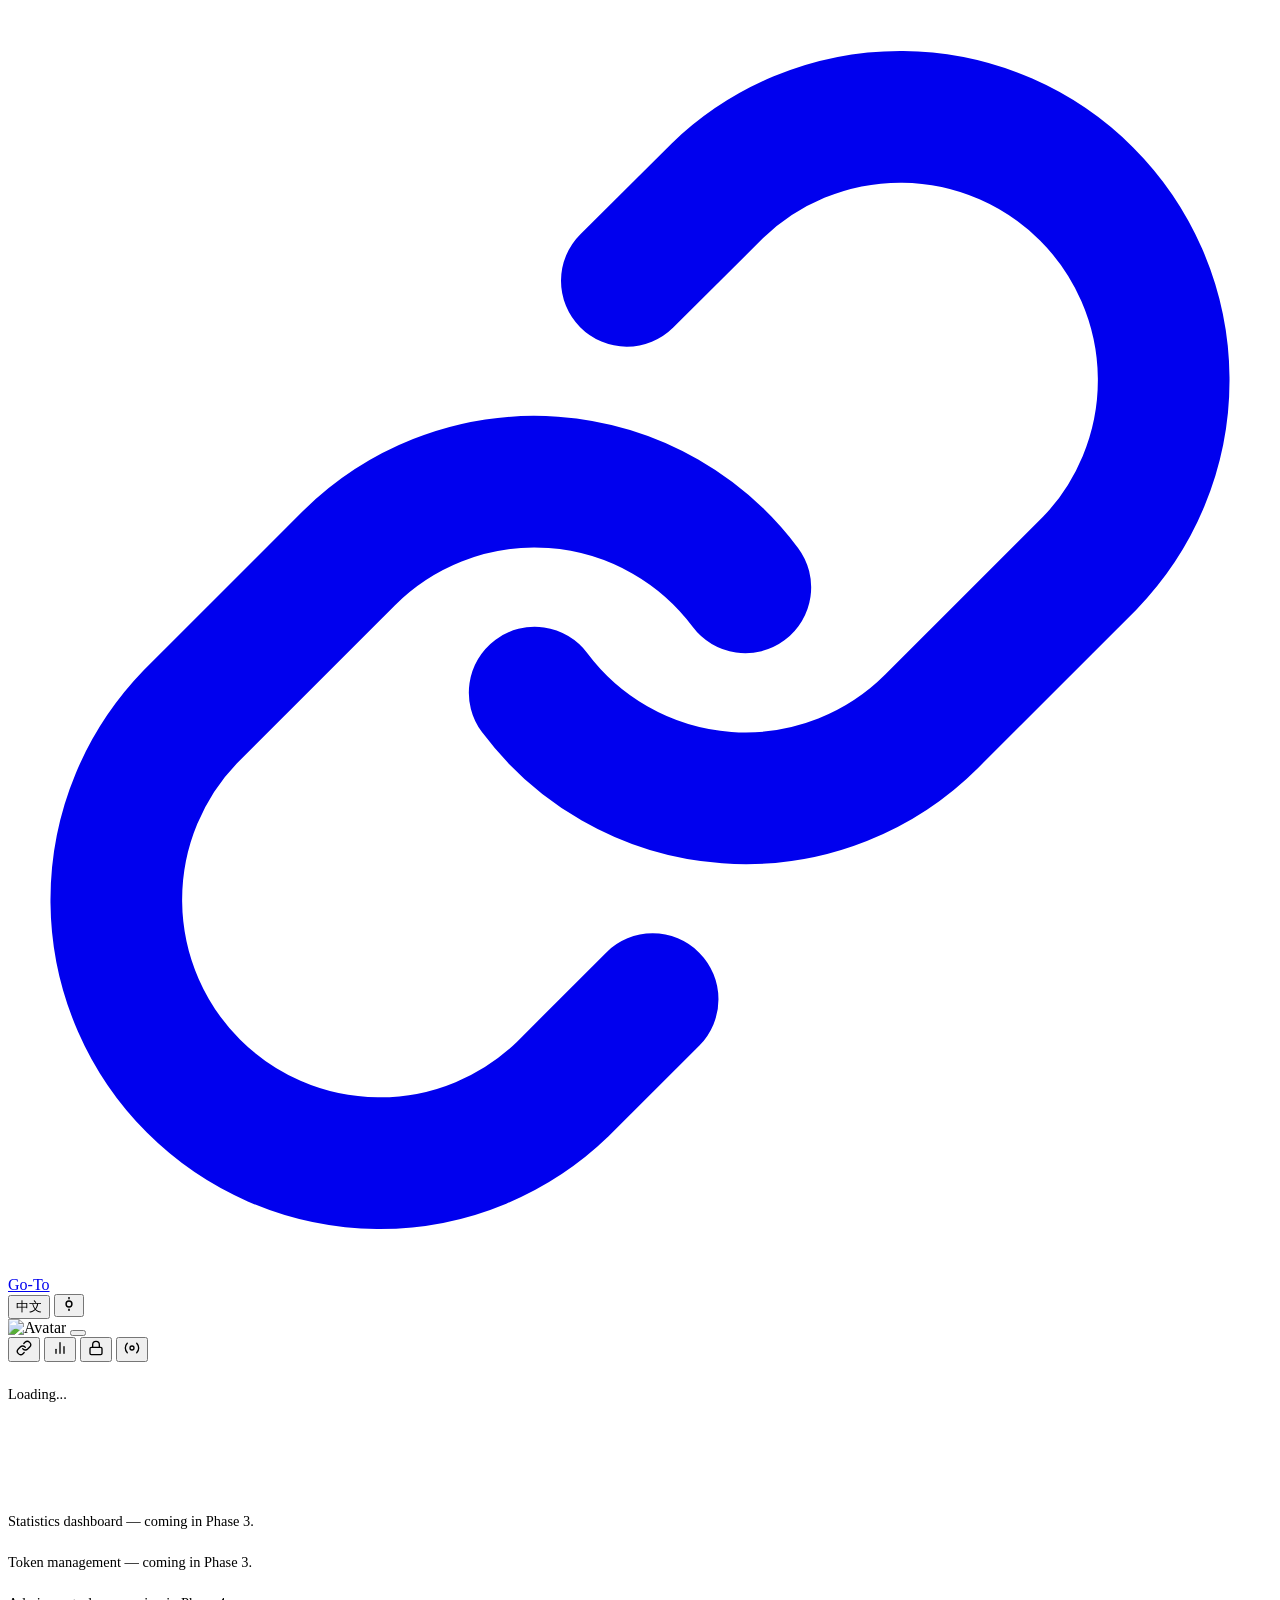
==== dashboard.html @ 1222e420 "add: 0.1" ====
<!DOCTYPE html>
<html lang="en" data-theme="dark">
<head>
  <meta charset="UTF-8" />
  <meta name="viewport" content="width=device-width, initial-scale=1.0" />
  <meta name="description" content="Go-To Dashboard — manage links, view statistics, and configure your organization shortener." />
  <meta name="base-url" content="/redirect" />
  <title>Dashboard — Go-To</title>
  <link rel="preconnect" href="https://fonts.googleapis.com" />
  <link rel="preconnect" href="https://fonts.gstatic.com" crossorigin />
  <link href="https://fonts.googleapis.com/css2?family=Inter:wght@400;500;600;700;800&family=JetBrains+Mono:wght@400;500&display=swap" rel="stylesheet" />
  <link rel="stylesheet" href="assets/css/style.css" />
</head>
<body>

<nav role="navigation" aria-label="Main navigation">
  <a class="nav-brand" href="index.html" aria-label="Go-To Home">
    <svg viewBox="0 0 24 24" fill="none" stroke="currentColor" stroke-width="2.5" stroke-linecap="round" stroke-linejoin="round" aria-hidden="true">
      <path d="M10 13a5 5 0 0 0 7.54.54l3-3a5 5 0 0 0-7.07-7.07l-1.72 1.71"/>
      <path d="M14 11a5 5 0 0 0-7.54-.54l-3 3a5 5 0 0 0 7.07 7.07l1.71-1.71"/>
    </svg>
    Go-To
  </a>
  <div class="nav-actions">
    <button id="lang-toggle" class="btn-icon" aria-label="Switch language">中文</button>
    <button id="theme-toggle" class="btn-icon" aria-label="Toggle theme">
      <svg width="14" height="14" viewBox="0 0 24 24" fill="none" stroke="currentColor" stroke-width="2.5" stroke-linecap="round" aria-hidden="true">
        <circle cx="12" cy="12" r="5"/>
        <line x1="12" y1="1" x2="12" y2="3"/><line x1="12" y1="21" x2="12" y2="23"/>
      </svg>
    </button>
    <a href="index.html" class="btn-ghost" data-i18n="nav.home"></a>
    <div id="nav-user" class="nav-user">
      <img id="nav-avatar" class="nav-avatar" src="" alt="Avatar" width="28" height="28" />
      <span id="nav-username" class="nav-username"></span>
      <button id="nav-logout" class="btn-ghost" data-i18n="nav.logout"></button>
    </div>
  </div>
</nav>

<div class="dashboard-layout">
  <aside class="sidebar" role="navigation" aria-label="Dashboard sections">
    <button class="sidebar-link active" data-panel="links" id="tab-links">
      <svg width="16" height="16" viewBox="0 0 24 24" fill="none" stroke="currentColor" stroke-width="2" stroke-linecap="round" aria-hidden="true"><path d="M10 13a5 5 0 0 0 7.54.54l3-3a5 5 0 0 0-7.07-7.07l-1.72 1.71"/><path d="M14 11a5 5 0 0 0-7.54-.54l-3 3a5 5 0 0 0 7.07 7.07l1.71-1.71"/></svg>
      <span data-i18n="dashboard.links"></span>
    </button>
    <button class="sidebar-link" data-panel="stats" id="tab-stats">
      <svg width="16" height="16" viewBox="0 0 24 24" fill="none" stroke="currentColor" stroke-width="2" stroke-linecap="round" aria-hidden="true"><line x1="18" y1="20" x2="18" y2="10"/><line x1="12" y1="20" x2="12" y2="4"/><line x1="6" y1="20" x2="6" y2="14"/></svg>
      <span data-i18n="dashboard.stats"></span>
    </button>
    <button class="sidebar-link" data-panel="tokens" id="tab-tokens">
      <svg width="16" height="16" viewBox="0 0 24 24" fill="none" stroke="currentColor" stroke-width="2" stroke-linecap="round" aria-hidden="true"><rect x="3" y="11" width="18" height="11" rx="2" ry="2"/><path d="M7 11V7a5 5 0 0 1 10 0v4"/></svg>
      <span data-i18n="dashboard.tokens"></span>
    </button>
    <button class="sidebar-link" data-panel="admin" id="tab-admin" style="margin-top:auto">
      <svg width="16" height="16" viewBox="0 0 24 24" fill="none" stroke="currentColor" stroke-width="2" stroke-linecap="round" aria-hidden="true"><circle cx="12" cy="12" r="3"/><path d="M19.07 4.93a10 10 0 0 1 0 14.14M4.93 4.93a10 10 0 0 0 0 14.14"/></svg>
      <span data-i18n="dashboard.admin"></span>
    </button>
  </aside>

  <div class="dash-content">

    <section id="panel-links" class="dash-panel active" aria-label="My Links">
      <h1 style="font-size:1.4rem;font-weight:700;margin-bottom:1.5rem" data-i18n="dashboard.links"></h1>
      <div id="links-loading" style="color:var(--text-3);font-size:.9rem">Loading...</div>
      <div id="links-empty" class="hidden" style="color:var(--text-3);font-size:.9rem;padding:2rem 0" data-i18n="dashboard.empty"></div>
      <div id="links-table-wrap" class="hidden" style="overflow-x:auto">
        <table class="links-table" role="grid">
          <thead>
            <tr>
              <th data-i18n="dashboard.col.slug"></th>
              <th data-i18n="dashboard.col.target"></th>
              <th data-i18n="dashboard.col.type"></th>
              <th data-i18n="dashboard.col.status"></th>
              <th data-i18n="dashboard.col.expires"></th>
              <th data-i18n="dashboard.col.actions"></th>
            </tr>
          </thead>
          <tbody id="links-tbody"></tbody>
        </table>
      </div>
      <div id="links-pagination" style="margin-top:1rem;display:flex;gap:.5rem"></div>
    </section>

    <section id="panel-stats" class="dash-panel" aria-label="Statistics">
      <h1 style="font-size:1.4rem;font-weight:700;margin-bottom:1.5rem" data-i18n="dashboard.stats"></h1>
      <p style="color:var(--text-3);font-size:.9rem">Statistics dashboard — coming in Phase 3.</p>
    </section>

    <section id="panel-tokens" class="dash-panel" aria-label="API Tokens">
      <h1 style="font-size:1.4rem;font-weight:700;margin-bottom:1.5rem" data-i18n="dashboard.tokens"></h1>
      <p style="color:var(--text-3);font-size:.9rem">Token management — coming in Phase 3.</p>
    </section>

    <section id="panel-admin" class="dash-panel" aria-label="Admin Panel">
      <h1 style="font-size:1.4rem;font-weight:700;margin-bottom:1.5rem" data-i18n="dashboard.admin"></h1>
      <p style="color:var(--text-3);font-size:.9rem">Admin controls — coming in Phase 4.</p>
    </section>

  </div>
</div>

<div id="error-banner" class="banner banner-error hidden" role="alert" aria-live="assertive"></div>
<div id="success-banner" class="banner banner-success hidden" role="status" aria-live="polite"></div>

<script type="module">
import { initI18n, t, setLang, getLang } from './assets/js/i18n.js'
import { api, clearToken, getUser } from './assets/js/api.js'

let currentPage = 1

function qs(s) { return document.querySelector(s) }

function updateNavUser() {
  const user = getUser()
  if (!user) { window.location.href = 'index.html'; return }
  const avatar = qs('#nav-avatar')
  const username = qs('#nav-username')
  if (avatar) avatar.src = user.avatar
  if (username) username.textContent = user.login
  qs('#tab-admin')?.classList.toggle('hidden', user.role > 2)
}

function setupTheme() {
  const btn = qs('#theme-toggle')
  const saved = localStorage.getItem('goto_theme') ?? 'dark'
  document.documentElement.setAttribute('data-theme', saved)
  btn?.addEventListener('click', () => {
    const next = document.documentElement.getAttribute('data-theme') === 'dark' ? 'light' : 'dark'
    document.documentElement.setAttribute('data-theme', next)
    localStorage.setItem('goto_theme', next)
  })
}

function setupLang() {
  const btn = qs('#lang-toggle')
  btn?.addEventListener('click', () => {
    setLang(getLang() === 'en' ? 'zh' : 'en')
    if (btn) btn.textContent = getLang() === 'en' ? '中文' : 'EN'
  })
  if (btn) btn.textContent = getLang() === 'en' ? '中文' : 'EN'
}

function setupTabs() {
  document.querySelectorAll('.sidebar-link[data-panel]').forEach(btn => {
    btn.addEventListener('click', () => {
      document.querySelectorAll('.sidebar-link').forEach(b => b.classList.remove('active'))
      document.querySelectorAll('.dash-panel').forEach(p => p.classList.remove('active'))
      btn.classList.add('active')
      qs(`#panel-${btn.dataset.panel}`)?.classList.add('active')
    })
  })
}

function formatDate(ts) {
  if (!ts) return '—'
  return new Date(ts * 1000).toLocaleDateString()
}

async function loadLinks(page = 1) {
  currentPage = page
  const loading = qs('#links-loading')
  const empty = qs('#links-empty')
  const tableWrap = qs('#links-table-wrap')
  const tbody = qs('#links-tbody')
  if (loading) loading.classList.remove('hidden')
  if (empty) empty.classList.add('hidden')
  if (tableWrap) tableWrap.classList.add('hidden')
  try {
    const data = await api.listLinks(page)
    if (loading) loading.classList.add('hidden')
    if (!data.links?.length) {
      empty?.classList.remove('hidden')
      return
    }
    tableWrap?.classList.remove('hidden')
    tbody.innerHTML = ''
    data.links.forEach(link => {
      const tr = document.createElement('tr')
      const slugUrl = link.type === 'SHORT'
        ? `https://go-to.workers.dev/s/${link.slug}`
        : `https://go-to.workers.dev/c/${link.slug}`
      tr.innerHTML = `
        <td><a href="${slugUrl}" target="_blank" rel="noopener" style="font-family:monospace;color:var(--accent-2)">${link.slug}</a></td>
        <td title="${link.original_url}" style="max-width:180px;overflow:hidden;text-overflow:ellipsis">${link.original_url}</td>
        <td><span class="badge badge-${link.type.toLowerCase()}">${link.type}</span></td>
        <td><span class="badge badge-${link.status}">${t('status.' + link.status)}</span></td>
        <td>${formatDate(link.expires_at)}</td>
        <td>
          <button class="action-btn" onclick="copyLink('${slugUrl}')" data-i18n="action.copy">${t('action.copy')}</button>
          <button class="action-btn danger" onclick="deleteLink('${link.slug}')" data-i18n="action.delete">${t('action.delete')}</button>
        </td>
      `
      tbody.appendChild(tr)
    })
  } catch {
    if (loading) loading.textContent = t('error.unauthorized')
  }
}

window.copyLink = async (url) => {
  try { await navigator.clipboard.writeText(url) } catch {}
}

window.deleteLink = async (slug) => {
  if (!confirm(`Delete /${slug}?`)) return
  try {
    await api.deleteLink(slug)
    loadLinks(currentPage)
  } catch {}
}

async function init() {
  await initI18n()
  setupTheme()
  setupLang()
  updateNavUser()
  setupTabs()
  qs('#nav-logout')?.addEventListener('click', () => { clearToken(); window.location.href = 'index.html' })
  await loadLinks(1)
}

init()
</script>
</body>
</html>
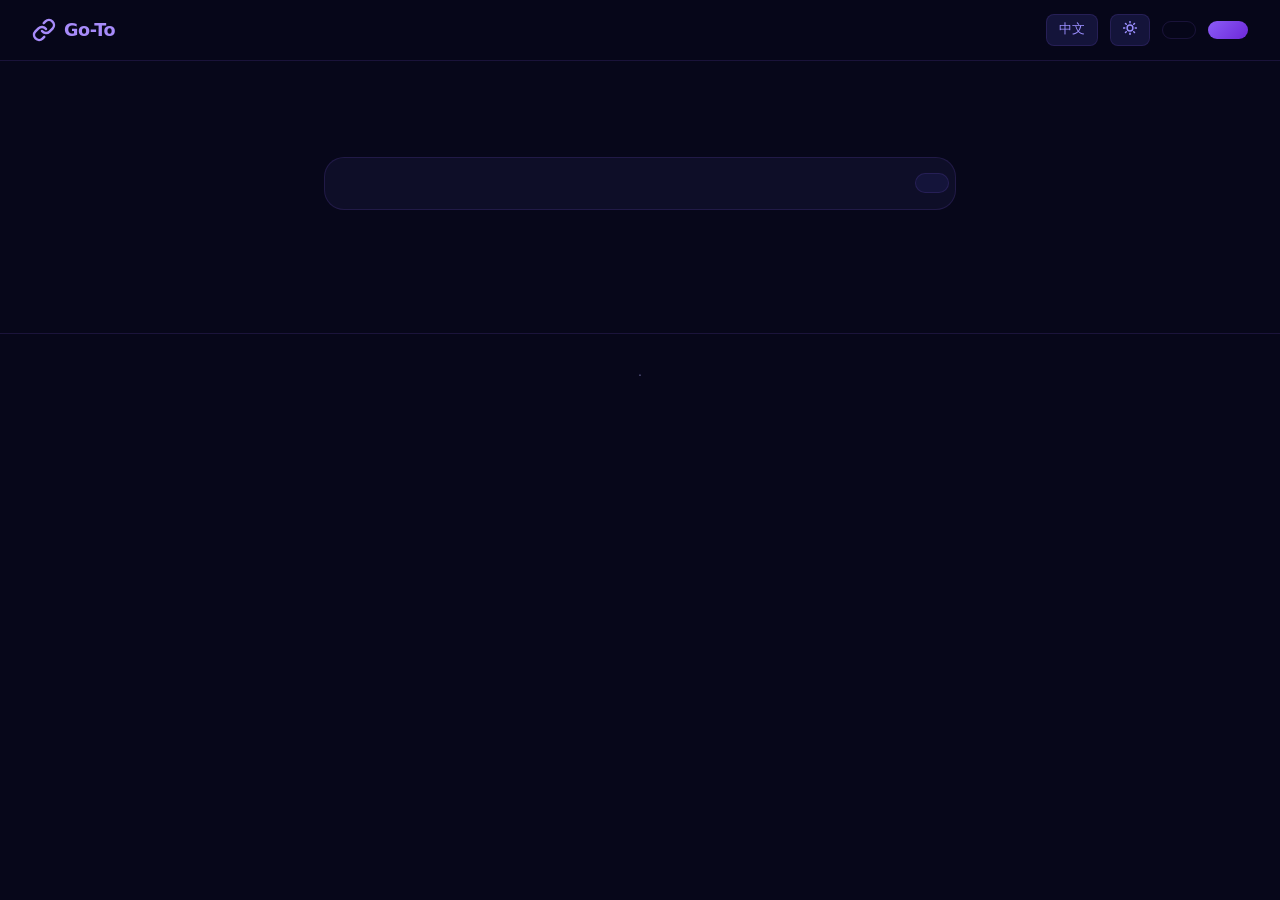
==== commit 84f64a85: "update: 0.2" ====
--- a/dashboard.html
+++ b/dashboard.html
@@ -8,13 +8,12 @@
   <title>Dashboard — Go-To</title>
   <link rel="preconnect" href="https://fonts.googleapis.com" />
   <link rel="preconnect" href="https://fonts.gstatic.com" crossorigin />
-  <link href="https://fonts.googleapis.com/css2?family=Inter:wght@400;500;600;700;800&family=JetBrains+Mono:wght@400;500&display=swap" rel="stylesheet" />
   <link rel="stylesheet" href="assets/css/style.css" />
 </head>
 <body>
 
 <nav role="navigation" aria-label="Main navigation">
-  <a class="nav-brand" href="index.html" aria-label="Go-To Home">
+  <a class="nav-brand" href="./" aria-label="Go-To Home">
     <svg viewBox="0 0 24 24" fill="none" stroke="currentColor" stroke-width="2.5" stroke-linecap="round" stroke-linejoin="round" aria-hidden="true">
       <path d="M10 13a5 5 0 0 0 7.54.54l3-3a5 5 0 0 0-7.07-7.07l-1.72 1.71"/>
       <path d="M14 11a5 5 0 0 0-7.54-.54l-3 3a5 5 0 0 0 7.07 7.07l1.71-1.71"/>
@@ -27,9 +26,10 @@
       <svg width="14" height="14" viewBox="0 0 24 24" fill="none" stroke="currentColor" stroke-width="2.5" stroke-linecap="round" aria-hidden="true">
         <circle cx="12" cy="12" r="5"/>
         <line x1="12" y1="1" x2="12" y2="3"/><line x1="12" y1="21" x2="12" y2="23"/>
+        <line x1="4.22" y1="19.78" x2="5.64" y2="18.36"/><line x1="18.36" y1="5.64" x2="19.78" y2="4.22"/>
       </svg>
     </button>
-    <a href="index.html" class="btn-ghost" data-i18n="nav.home"></a>
+    <a href="./" class="btn-ghost" data-i18n="nav.home"></a>
     <div id="nav-user" class="nav-user">
       <img id="nav-avatar" class="nav-avatar" src="" alt="Avatar" width="28" height="28" />
       <span id="nav-username" class="nav-username"></span>
@@ -84,12 +84,48 @@
 
     <section id="panel-stats" class="dash-panel" aria-label="Statistics">
       <h1 style="font-size:1.4rem;font-weight:700;margin-bottom:1.5rem" data-i18n="dashboard.stats"></h1>
-      <p style="color:var(--text-3);font-size:.9rem">Statistics dashboard — coming in Phase 3.</p>
+      <div style="display:grid;grid-template-columns:repeat(auto-fit, minmax(200px, 1fr));gap:1rem;margin-bottom:2rem">
+        <div style="background:var(--surface);border:1px solid var(--border);border-radius:12px;padding:1.5rem">
+          <p style="font-size:0.8rem;color:var(--text-3);text-transform:uppercase;letter-spacing:0.05em;margin-bottom:0.5rem">Total Clicks</p>
+          <div id="stat-total" style="font-size:2rem;font-weight:800;color:var(--accent-2)">--</div>
+        </div>
+        <div style="background:var(--surface);border:1px solid var(--border);border-radius:12px;padding:1.5rem">
+          <p style="font-size:0.8rem;color:var(--text-3);text-transform:uppercase;letter-spacing:0.05em;margin-bottom:0.5rem">Today Clicks (24h)</p>
+          <div id="stat-today" style="font-size:2rem;font-weight:800;color:var(--success)">--</div>
+        </div>
+      </div>
+      <p style="color:var(--text-3);font-size:.9rem" data-i18n="dashboard.empty">Advanced demographics caching/trending chart is coming in Phase 4.</p>
     </section>
 
     <section id="panel-tokens" class="dash-panel" aria-label="API Tokens">
       <h1 style="font-size:1.4rem;font-weight:700;margin-bottom:1.5rem" data-i18n="dashboard.tokens"></h1>
-      <p style="color:var(--text-3);font-size:.9rem">Token management — coming in Phase 3.</p>
+      <div style="background:var(--surface);border:1px solid var(--border);border-radius:12px;padding:1.5rem;margin-bottom:2rem">
+        <h3 style="font-size:1rem;margin-bottom:1rem;color:var(--text)" data-i18n="token.create"></h3>
+        <div style="display:flex;gap:1rem;align-items:center;flex-wrap:wrap">
+          <input id="new-token-name" type="text" style="background:var(--surface-2);border:1px solid var(--border);color:var(--text);padding:0.6rem 1rem;border-radius:8px;outline:none" placeholder="Token Name (e.g. CLI Script)" />
+          <button id="create-token-btn" class="btn-primary" data-i18n="token.create"></button>
+        </div>
+        <div id="new-token-result" class="hidden" style="margin-top:1rem;padding:1rem;background:rgba(16,185,129,0.1);border:1px solid var(--success);border-radius:8px">
+          <p style="font-size:0.85rem;color:var(--success);margin-bottom:0.5rem" data-i18n="token.created"></p>
+          <div style="display:flex;gap:0.5rem">
+            <input id="new-token-value" type="text" readonly style="flex:1;background:var(--surface);border:1px solid var(--border);color:var(--text);padding:0.5rem;font-family:monospace;border-radius:6px" />
+            <button class="btn-ghost" onclick="copyLink(document.getElementById('new-token-value').value)" data-i18n="action.copy"></button>
+          </div>
+        </div>
+      </div>
+      
+      <div style="overflow-x:auto">
+        <table class="links-table">
+          <thead>
+            <tr>
+              <th data-i18n="token.name"></th>
+              <th data-i18n="dashboard.col.created"></th>
+              <th data-i18n="dashboard.col.actions"></th>
+            </tr>
+          </thead>
+          <tbody id="tokens-tbody"></tbody>
+        </table>
+      </div>
     </section>
 
     <section id="panel-admin" class="dash-panel" aria-label="Admin Panel">
@@ -113,7 +149,7 @@
 
 function updateNavUser() {
   const user = getUser()
-  if (!user) { window.location.href = 'index.html'; return }
+  if (!user) { window.location.href = './'; return }
   const avatar = qs('#nav-avatar')
   const username = qs('#nav-username')
   if (avatar) avatar.src = user.avatar
@@ -178,8 +214,8 @@
     data.links.forEach(link => {
       const tr = document.createElement('tr')
       const slugUrl = link.type === 'SHORT'
-        ? `https://go-to.workers.dev/s/${link.slug}`
-        : `https://go-to.workers.dev/c/${link.slug}`
+        ? `https://link.go-to.workers.dev/s/${link.slug}`
+        : `https://link.go-to.workers.dev/c/${link.slug}`
       tr.innerHTML = `
         <td><a href="${slugUrl}" target="_blank" rel="noopener" style="font-family:monospace;color:var(--accent-2)">${link.slug}</a></td>
         <td title="${link.original_url}" style="max-width:180px;overflow:hidden;text-overflow:ellipsis">${link.original_url}</td>
@@ -210,14 +246,63 @@
   } catch {}
 }
 
+async function loadTokens() {
+  const tbody = qs('#tokens-tbody')
+  try {
+    const data = await api.listTokens()
+    tbody.innerHTML = ''
+    data.tokens.forEach(t => {
+      const tr = document.createElement('tr')
+      tr.innerHTML = `
+        <td style="font-weight:500">${t.name}</td>
+        <td>${formatDate(t.created_at)}</td>
+        <td><button class="action-btn danger" onclick="deleteToken('${t.id}')">${t('action.delete') || 'Delete'}</button></td>
+      `
+      tbody.appendChild(tr)
+    })
+  } catch {}
+}
+
+window.deleteToken = async (id) => {
+  if (!confirm('Delete this token? Any scripts using it will break.')) return
+  try {
+    await api.deleteToken(id)
+    loadTokens()
+  } catch {}
+}
+
+async function setupTokenEvents() {
+  qs('#create-token-btn')?.addEventListener('click', async () => {
+    const name = qs('#new-token-name').value
+    try {
+      const res = await api.createToken({ name })
+      qs('#new-token-result').classList.remove('hidden')
+      qs('#new-token-value').value = res.token
+      qs('#new-token-name').value = ''
+      loadTokens()
+    } catch {}
+  })
+}
+
+async function loadStats() {
+  try {
+    const data = await api.getAnalytics()
+    qs('#stat-total').textContent = data.totalClicks.toLocaleString()
+    qs('#stat-today').textContent = data.todayClicks.toLocaleString()
+  } catch {}
+}
+
 async function init() {
   await initI18n()
   setupTheme()
   setupLang()
   updateNavUser()
   setupTabs()
-  qs('#nav-logout')?.addEventListener('click', () => { clearToken(); window.location.href = 'index.html' })
+  setupTokenEvents()
+  qs('#nav-logout')?.addEventListener('click', () => { clearToken(); window.location.href = './' })
   await loadLinks(1)
+  await loadTokens()
+  await loadStats()
 }
 
 init()
--- a/assets/css/style.css
+++ b/assets/css/style.css
@@ -0,0 +1,577 @@
+:root {
+  --bg: #07071a;
+  --surface: #0e0e28;
+  --surface-2: #14143a;
+  --border: rgba(139, 92, 246, 0.15);
+  --border-hover: rgba(139, 92, 246, 0.4);
+  --accent: #8b5cf6;
+  --accent-2: #a78bfa;
+  --accent-glow: rgba(139, 92, 246, 0.3);
+  --text: #f1f0ff;
+  --text-2: #9b8fff;
+  --text-3: #5c5a8a;
+  --success: #10b981;
+  --error: #ef4444;
+  --warning: #f59e0b;
+  --radius: 12px;
+  --radius-lg: 20px;
+  --transition: 0.2s ease;
+}
+
+[data-theme="light"] {
+  --bg: #f5f3ff;
+  --surface: #ffffff;
+  --surface-2: #ede9fe;
+  --border: rgba(109, 40, 217, 0.12);
+  --border-hover: rgba(109, 40, 217, 0.35);
+  --accent: #7c3aed;
+  --accent-2: #6d28d9;
+  --accent-glow: rgba(124, 58, 237, 0.2);
+  --text: #1a0533;
+  --text-2: #4c1d95;
+  --text-3: #9ca3af;
+}
+
+*, *::before, *::after { box-sizing: border-box; margin: 0; padding: 0; }
+
+body {
+  font-family: 'Inter', system-ui, sans-serif;
+  background: var(--bg);
+  color: var(--text);
+  min-height: 100vh;
+  line-height: 1.6;
+  transition: background var(--transition), color var(--transition);
+}
+
+a { color: var(--accent-2); text-decoration: none; }
+a:hover { text-decoration: underline; }
+
+.hidden { display: none !important; }
+
+nav {
+  position: sticky;
+  top: 0;
+  z-index: 100;
+  display: flex;
+  align-items: center;
+  justify-content: space-between;
+  padding: 0.875rem 2rem;
+  background: rgba(7, 7, 26, 0.75);
+  backdrop-filter: blur(20px);
+  border-bottom: 1px solid var(--border);
+}
+
+[data-theme="light"] nav {
+  background: rgba(245, 243, 255, 0.8);
+}
+
+.nav-brand {
+  display: flex;
+  align-items: center;
+  gap: 0.5rem;
+  font-weight: 700;
+  font-size: 1.1rem;
+  color: var(--accent-2);
+  letter-spacing: -0.02em;
+}
+
+.nav-brand svg { width: 24px; height: 24px; }
+
+.nav-actions {
+  display: flex;
+  align-items: center;
+  gap: 0.75rem;
+}
+
+.btn-icon {
+  background: var(--surface-2);
+  border: 1px solid var(--border);
+  color: var(--text-2);
+  border-radius: 8px;
+  padding: 0.4rem 0.75rem;
+  font-size: 0.8rem;
+  cursor: pointer;
+  transition: all var(--transition);
+  font-family: inherit;
+}
+
+.btn-icon:hover {
+  border-color: var(--accent);
+  color: var(--accent-2);
+}
+
+.btn-primary {
+  background: linear-gradient(135deg, var(--accent), #6d28d9);
+  color: #fff;
+  border: none;
+  border-radius: var(--radius);
+  padding: 0.55rem 1.25rem;
+  font-size: 0.88rem;
+  font-weight: 600;
+  cursor: pointer;
+  transition: all var(--transition);
+  font-family: inherit;
+  box-shadow: 0 0 0 0 var(--accent-glow);
+}
+
+.btn-primary:hover {
+  transform: translateY(-1px);
+  box-shadow: 0 4px 20px var(--accent-glow);
+}
+
+.btn-primary:active { transform: translateY(0); }
+
+.btn-ghost {
+  background: transparent;
+  border: 1px solid var(--border);
+  color: var(--text-2);
+  border-radius: var(--radius);
+  padding: 0.5rem 1rem;
+  font-size: 0.85rem;
+  cursor: pointer;
+  transition: all var(--transition);
+  font-family: inherit;
+}
+
+.btn-ghost:hover { border-color: var(--border-hover); color: var(--text); }
+
+.nav-user {
+  display: flex;
+  align-items: center;
+  gap: 0.5rem;
+}
+
+.nav-avatar {
+  width: 28px;
+  height: 28px;
+  border-radius: 50%;
+  border: 2px solid var(--accent);
+}
+
+.nav-username { font-size: 0.85rem; color: var(--text-2); }
+
+main { max-width: 680px; margin: 0 auto; padding: 3rem 1.5rem 6rem; }
+
+.hero {
+  text-align: center;
+  margin-bottom: 3rem;
+}
+
+.hero h1 {
+  font-size: clamp(2rem, 5vw, 3.25rem);
+  font-weight: 800;
+  letter-spacing: -0.04em;
+  background: linear-gradient(135deg, var(--text) 0%, var(--accent-2) 60%);
+  -webkit-background-clip: text;
+  -webkit-text-fill-color: transparent;
+  background-clip: text;
+  line-height: 1.1;
+  margin-bottom: 0.75rem;
+}
+
+.hero p {
+  font-size: 1rem;
+  color: var(--text-2);
+}
+
+.input-wrap {
+  position: relative;
+  display: flex;
+  align-items: center;
+  background: var(--surface);
+  border: 1.5px solid var(--border);
+  border-radius: var(--radius-lg);
+  padding: 0.35rem 0.35rem 0.35rem 1.25rem;
+  transition: all 0.25s ease;
+  box-shadow: 0 0 0 0 var(--accent-glow);
+}
+
+.input-wrap:focus-within {
+  border-color: var(--accent);
+  box-shadow: 0 0 0 4px var(--accent-glow);
+}
+
+#url-input {
+  flex: 1;
+  background: transparent;
+  border: none;
+  outline: none;
+  font-size: 1rem;
+  color: var(--text);
+  font-family: inherit;
+  padding: 0.65rem 0;
+}
+
+#url-input::placeholder { color: var(--text-3); }
+
+#paste-btn {
+  background: var(--surface-2);
+  border: 1px solid var(--border);
+  color: var(--text-2);
+  border-radius: 10px;
+  padding: 0.55rem 1rem;
+  font-size: 0.82rem;
+  font-weight: 500;
+  cursor: pointer;
+  transition: all var(--transition);
+  white-space: nowrap;
+  font-family: inherit;
+}
+
+#paste-btn:hover { border-color: var(--accent); color: var(--accent-2); }
+
+#input-status {
+  font-size: 0.8rem;
+  color: var(--error);
+  margin-top: 0.5rem;
+  min-height: 1.2rem;
+  padding-left: 1rem;
+}
+
+.results-section {
+  margin-top: 1.75rem;
+  display: flex;
+  flex-direction: column;
+  gap: 0.75rem;
+}
+
+.result-card {
+  background: var(--surface);
+  border: 1px solid var(--border);
+  border-radius: var(--radius);
+  padding: 1rem 1.25rem;
+  transition: border-color var(--transition);
+}
+
+.result-card:hover { border-color: var(--border-hover); }
+
+.result-card label {
+  font-size: 0.72rem;
+  font-weight: 600;
+  text-transform: uppercase;
+  letter-spacing: 0.08em;
+  color: var(--text-3);
+  display: flex;
+  align-items: center;
+  gap: 0.5rem;
+  margin-bottom: 0.5rem;
+}
+
+.exists-badge {
+  background: var(--accent-glow);
+  color: var(--accent-2);
+  border-radius: 4px;
+  padding: 0.1rem 0.5rem;
+  font-size: 0.68rem;
+}
+
+.url-copy-row {
+  display: flex;
+  gap: 0.5rem;
+  align-items: center;
+}
+
+.url-display {
+  flex: 1;
+  background: var(--surface-2);
+  border: 1px solid var(--border);
+  border-radius: 8px;
+  padding: 0.5rem 0.75rem;
+  font-size: 0.85rem;
+  color: var(--text-2);
+  font-family: 'JetBrains Mono', monospace;
+  overflow: hidden;
+  text-overflow: ellipsis;
+  white-space: nowrap;
+}
+
+.copy-btn {
+  background: var(--surface-2);
+  border: 1px solid var(--border);
+  color: var(--text-2);
+  border-radius: 8px;
+  padding: 0.5rem 0.85rem;
+  font-size: 0.8rem;
+  cursor: pointer;
+  transition: all var(--transition);
+  white-space: nowrap;
+  font-family: inherit;
+}
+
+.copy-btn:hover { border-color: var(--accent); color: var(--accent-2); }
+
+.custom-input-row {
+  display: flex;
+  align-items: center;
+  gap: 0;
+  background: var(--surface-2);
+  border: 1px solid var(--border);
+  border-radius: 8px;
+  overflow: hidden;
+  transition: border-color var(--transition);
+}
+
+.custom-input-row:focus-within { border-color: var(--accent); }
+
+.custom-prefix {
+  padding: 0.5rem 0.6rem 0.5rem 0.75rem;
+  font-size: 0.85rem;
+  color: var(--text-3);
+  font-family: 'JetBrains Mono', monospace;
+  user-select: none;
+  border-right: 1px solid var(--border);
+}
+
+#custom-slug-input {
+  flex: 1;
+  background: transparent;
+  border: none;
+  outline: none;
+  padding: 0.5rem 0.75rem;
+  font-size: 0.85rem;
+  color: var(--text);
+  font-family: 'JetBrains Mono', monospace;
+}
+
+.save-section {
+  margin-top: 1.5rem;
+  background: var(--surface);
+  border: 1px solid var(--border);
+  border-radius: var(--radius);
+  padding: 1.25rem;
+}
+
+.save-checkboxes {
+  display: flex;
+  gap: 1.25rem;
+  margin-bottom: 1rem;
+  flex-wrap: wrap;
+}
+
+.save-check-item {
+  display: flex;
+  align-items: center;
+  gap: 0.4rem;
+  font-size: 0.85rem;
+  color: var(--text-2);
+  cursor: pointer;
+}
+
+.save-check-item input[type="checkbox"] {
+  accent-color: var(--accent);
+  width: 15px;
+  height: 15px;
+  cursor: pointer;
+}
+
+.expiry-section {
+  margin-bottom: 1.25rem;
+}
+
+.expiry-label {
+  font-size: 0.75rem;
+  font-weight: 600;
+  text-transform: uppercase;
+  letter-spacing: 0.06em;
+  color: var(--text-3);
+  margin-bottom: 0.6rem;
+}
+
+#expiry-options {
+  display: flex;
+  flex-wrap: wrap;
+  gap: 0.4rem;
+}
+
+.expiry-btn {
+  background: var(--surface-2);
+  border: 1px solid var(--border);
+  color: var(--text-2);
+  border-radius: 6px;
+  padding: 0.3rem 0.7rem;
+  font-size: 0.78rem;
+  cursor: pointer;
+  transition: all var(--transition);
+  font-family: inherit;
+}
+
+.expiry-btn.active {
+  background: var(--accent-glow);
+  border-color: var(--accent);
+  color: var(--accent-2);
+}
+
+.expiry-btn:hover { border-color: var(--accent); color: var(--accent-2); }
+
+#save-btn { width: 100%; padding: 0.85rem; font-size: 0.95rem; border-radius: var(--radius); }
+
+.banner {
+  position: fixed;
+  bottom: 1.5rem;
+  left: 50%;
+  transform: translateX(-50%);
+  padding: 0.75rem 1.5rem;
+  border-radius: var(--radius);
+  font-size: 0.88rem;
+  font-weight: 500;
+  z-index: 1000;
+  animation: slideUp 0.3s ease;
+  white-space: nowrap;
+}
+
+.banner-error { background: var(--error); color: #fff; }
+.banner-success { background: var(--success); color: #fff; }
+
+@keyframes slideUp {
+  from { opacity: 0; transform: translateX(-50%) translateY(10px); }
+  to { opacity: 1; transform: translateX(-50%) translateY(0); }
+}
+
+.modal-overlay {
+  position: fixed;
+  inset: 0;
+  background: rgba(0,0,0,0.6);
+  display: flex;
+  align-items: center;
+  justify-content: center;
+  z-index: 500;
+  backdrop-filter: blur(6px);
+}
+
+.modal {
+  background: var(--surface);
+  border: 1px solid var(--border);
+  border-radius: var(--radius-lg);
+  padding: 2rem;
+  max-width: 360px;
+  width: 90%;
+  text-align: center;
+}
+
+.modal h2 {
+  font-size: 1.2rem;
+  font-weight: 700;
+  margin-bottom: 0.5rem;
+}
+
+.modal p {
+  font-size: 0.88rem;
+  color: var(--text-2);
+  margin-bottom: 1.5rem;
+}
+
+.modal-actions {
+  display: flex;
+  gap: 0.75rem;
+  justify-content: center;
+}
+
+footer {
+  text-align: center;
+  padding: 2rem;
+  font-size: 0.78rem;
+  color: var(--text-3);
+  border-top: 1px solid var(--border);
+}
+
+.dashboard-layout {
+  display: grid;
+  grid-template-columns: 220px 1fr;
+  min-height: calc(100vh - 65px);
+}
+
+.sidebar {
+  background: var(--surface);
+  border-right: 1px solid var(--border);
+  padding: 1.5rem 1rem;
+  display: flex;
+  flex-direction: column;
+  gap: 0.25rem;
+}
+
+.sidebar-link {
+  display: flex;
+  align-items: center;
+  gap: 0.65rem;
+  padding: 0.6rem 0.85rem;
+  border-radius: var(--radius);
+  font-size: 0.88rem;
+  color: var(--text-2);
+  cursor: pointer;
+  transition: all var(--transition);
+  border: 1px solid transparent;
+  font-family: inherit;
+  background: none;
+  width: 100%;
+  text-align: left;
+}
+
+.sidebar-link:hover { background: var(--surface-2); color: var(--text); }
+.sidebar-link.active { background: var(--accent-glow); border-color: var(--accent); color: var(--accent-2); }
+
+.dash-content { padding: 2rem; overflow: auto; }
+
+.dash-panel { display: none; }
+.dash-panel.active { display: block; }
+
+.links-table { width: 100%; border-collapse: collapse; }
+.links-table th {
+  text-align: left;
+  font-size: 0.72rem;
+  font-weight: 600;
+  text-transform: uppercase;
+  letter-spacing: 0.07em;
+  color: var(--text-3);
+  padding: 0.5rem 0.75rem;
+  border-bottom: 1px solid var(--border);
+}
+
+.links-table td {
+  padding: 0.75rem;
+  font-size: 0.86rem;
+  border-bottom: 1px solid var(--border);
+  vertical-align: middle;
+  max-width: 200px;
+  overflow: hidden;
+  text-overflow: ellipsis;
+  white-space: nowrap;
+}
+
+.links-table tr:hover td { background: var(--surface-2); }
+
+.badge {
+  display: inline-block;
+  padding: 0.15rem 0.5rem;
+  border-radius: 4px;
+  font-size: 0.72rem;
+  font-weight: 600;
+  text-transform: uppercase;
+}
+
+.badge-active { background: rgba(16,185,129,0.15); color: var(--success); }
+.badge-paused { background: rgba(245,158,11,0.15); color: var(--warning); }
+.badge-short { background: var(--accent-glow); color: var(--accent-2); }
+.badge-custom { background: rgba(16,185,129,0.15); color: var(--success); }
+
+.action-btn {
+  background: none;
+  border: 1px solid var(--border);
+  color: var(--text-3);
+  border-radius: 6px;
+  padding: 0.25rem 0.55rem;
+  font-size: 0.75rem;
+  cursor: pointer;
+  transition: all var(--transition);
+  font-family: inherit;
+  margin-right: 0.25rem;
+}
+
+.action-btn:hover { border-color: var(--border-hover); color: var(--text); }
+.action-btn.danger:hover { border-color: var(--error); color: var(--error); }
+
+@media (max-width: 640px) {
+  nav { padding: 0.75rem 1rem; }
+  main { padding: 2rem 1rem 4rem; }
+  .dashboard-layout { grid-template-columns: 1fr; }
+  .sidebar { flex-direction: row; flex-wrap: wrap; border-right: none; border-bottom: 1px solid var(--border); }
+}
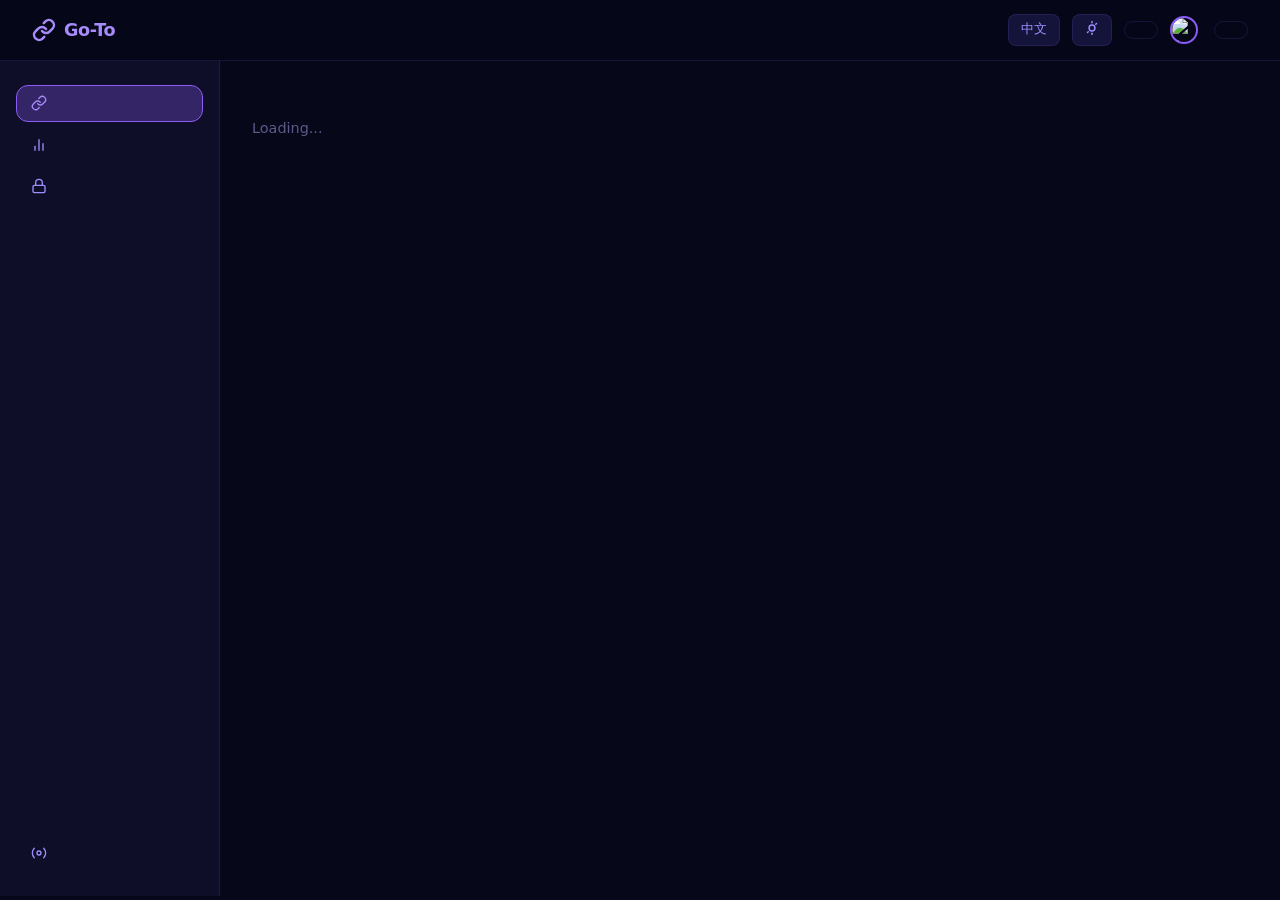
==== commit 9d459c0f: "fix: scope every browser storage key and cache to its own app Each web app is served from its own pa" ====
--- a/dashboard.html
+++ b/dashboard.html
@@ -94,7 +94,27 @@
           <div id="stat-today" style="font-size:2rem;font-weight:800;color:var(--success)">--</div>
         </div>
       </div>
-      <p style="color:var(--text-3);font-size:.9rem" data-i18n="dashboard.empty">Advanced demographics caching/trending chart is coming in Phase 4.</p>
+      <div id="stats-charts" class="hidden">
+        <h3 style="font-size:1rem;margin-bottom:1rem;color:var(--text)">30-Day Click Trend</h3>
+        <div style="background:var(--surface);border:1px solid var(--border);border-radius:12px;padding:1.5rem;margin-bottom:2rem;height:200px;position:relative">
+          <svg id="trend-svg" width="100%" height="100%" preserveAspectRatio="none" style="overflow:visible"></svg>
+        </div>
+
+        <div style="display:grid;grid-template-columns:repeat(auto-fit, minmax(250px, 1fr));gap:1.5rem">
+          <div style="background:var(--surface);border:1px solid var(--border);border-radius:12px;padding:1.5rem">
+            <h3 style="font-size:0.9rem;margin-bottom:1rem;color:var(--text)">Top Referers</h3>
+            <div id="referers-list" style="display:flex;flex-direction:column;gap:0.75rem"></div>
+          </div>
+          <div style="background:var(--surface);border:1px solid var(--border);border-radius:12px;padding:1.5rem">
+            <h3 style="font-size:0.9rem;margin-bottom:1rem;color:var(--text)">Top Regions</h3>
+            <div id="countries-list" style="display:flex;flex-direction:column;gap:0.75rem"></div>
+          </div>
+          <div style="background:var(--surface);border:1px solid var(--border);border-radius:12px;padding:1.5rem">
+            <h3 style="font-size:0.9rem;margin-bottom:1rem;color:var(--text)">Devices</h3>
+            <div id="devices-list" style="display:flex;flex-direction:column;gap:0.75rem"></div>
+          </div>
+        </div>
+      </div>
     </section>
 
     <section id="panel-tokens" class="dash-panel" aria-label="API Tokens">
@@ -130,9 +150,41 @@
 
     <section id="panel-admin" class="dash-panel" aria-label="Admin Panel">
       <h1 style="font-size:1.4rem;font-weight:700;margin-bottom:1.5rem" data-i18n="dashboard.admin"></h1>
-      <p style="color:var(--text-3);font-size:.9rem">Admin controls — coming in Phase 4.</p>
+      <div style="background:var(--surface);border:1px solid var(--border);border-radius:12px;padding:1.5rem;margin-bottom:2rem">
+        <h3 style="font-size:1rem;margin-bottom:1rem;color:var(--text)">User Management</h3>
+        <div style="overflow-x:auto">
+          <table class="links-table">
+            <thead>
+              <tr>
+                <th>User</th>
+                <th>Role</th>
+                <th>Created</th>
+                <th>Actions</th>
+              </tr>
+            </thead>
+            <tbody id="admin-users-tbody"></tbody>
+          </table>
+        </div>
+      </div>
     </section>
 
+  </div>
+</div>
+
+<div id="edit-modal" class="modal-overlay hidden" role="dialog" aria-modal="true">
+  <div class="modal">
+    <h2 style="font-size:1.2rem;font-weight:700;margin-bottom:1rem">Edit Link</h2>
+    <div style="text-align:left;margin-bottom:1rem">
+      <label style="display:block;font-size:0.8rem;color:var(--text-3);margin-bottom:0.3rem">Status</label>
+      <select id="edit-status" style="width:100%;background:var(--surface-2);color:var(--text);border:1px solid var(--border);padding:0.6rem;border-radius:8px;outline:none">
+        <option value="active">Active</option>
+        <option value="paused">Paused</option>
+      </select>
+    </div>
+    <div class="modal-actions">
+      <button class="btn-ghost" onclick="document.getElementById('edit-modal').classList.add('hidden')">Cancel</button>
+      <button id="edit-save-btn" class="btn-primary">Save Changes</button>
+    </div>
   </div>
 </div>
 
@@ -142,6 +194,7 @@
 <script type="module">
 import { initI18n, t, setLang, getLang } from './assets/js/i18n.js'
 import { api, clearToken, getUser } from './assets/js/api.js'
+import { STORAGE_KEYS } from './assets/js/storage.js'
 
 let currentPage = 1
 
@@ -159,12 +212,12 @@
 
 function setupTheme() {
   const btn = qs('#theme-toggle')
-  const saved = localStorage.getItem('goto_theme') ?? 'dark'
+  const saved = localStorage.getItem(STORAGE_KEYS.theme) ?? 'dark'
   document.documentElement.setAttribute('data-theme', saved)
   btn?.addEventListener('click', () => {
     const next = document.documentElement.getAttribute('data-theme') === 'dark' ? 'light' : 'dark'
     document.documentElement.setAttribute('data-theme', next)
-    localStorage.setItem('goto_theme', next)
+    localStorage.setItem(STORAGE_KEYS.theme, next)
   })
 }
 
@@ -223,6 +276,7 @@
         <td><span class="badge badge-${link.status}">${t('status.' + link.status)}</span></td>
         <td>${formatDate(link.expires_at)}</td>
         <td>
+          <button class="action-btn" onclick="openEditModal('${link.slug}', '${link.status}')" data-i18n="action.edit">Edit</button>
           <button class="action-btn" onclick="copyLink('${slugUrl}')" data-i18n="action.copy">${t('action.copy')}</button>
           <button class="action-btn danger" onclick="deleteLink('${link.slug}')" data-i18n="action.delete">${t('action.delete')}</button>
         </td>
@@ -245,6 +299,28 @@
     loadLinks(currentPage)
   } catch {}
 }
+
+let activeEditSlug = null
+window.openEditModal = (slug, status) => {
+  activeEditSlug = slug
+  qs('#edit-status').value = status
+  qs('#edit-modal').classList.remove('hidden')
+}
+
+qs('#edit-save-btn')?.addEventListener('click', async () => {
+  if (!activeEditSlug) return
+  const btn = qs('#edit-save-btn')
+  btn.textContent = 'Saving...'
+  try {
+    await api.patchLink(activeEditSlug, { status: qs('#edit-status').value })
+    qs('#edit-modal').classList.add('hidden')
+    loadLinks(currentPage)
+  } catch (err) {
+    alert('Failed to edit: ' + err.message)
+  } finally {
+    btn.textContent = 'Save Changes'
+  }
+})
 
 async function loadTokens() {
   const tbody = qs('#tokens-tbody')
@@ -284,11 +360,89 @@
   })
 }
 
+async function loadAdminUsers() {
+  const tbody = qs('#admin-users-tbody')
+  if (!tbody) return
+  try {
+    const data = await api.listAdminUsers()
+    tbody.innerHTML = ''
+    data.users.forEach(u => {
+      const tr = document.createElement('tr')
+      const roleSelect = getUser()?.role <= 1 ? `<select onchange="updateRole('${u.id}', this.value)" style="background:var(--surface-2);color:var(--text);border:1px solid var(--border);padding:0.3rem">
+        <option value="3" ${u.role === 3 ? 'selected' : ''}>Member</option>
+        <option value="2" ${u.role === 2 ? 'selected' : ''}>Admin</option>
+        <option value="1" ${u.role === 1 ? 'selected' : ''}>Super Admin</option>
+      </select>` : `<span>Role ${u.role}</span>`
+      
+      tr.innerHTML = `
+        <td style="display:flex;align-items:center;gap:0.5rem"><img src="${u.avatar}" width="24" style="border-radius:50%"> ${u.login}</td>
+        <td>${roleSelect}</td>
+        <td>${formatDate(u.created_at)}</td>
+        <td>—</td>
+      `
+      tbody.appendChild(tr)
+    })
+  } catch {}
+}
+
+window.updateRole = async (id, roleStr) => {
+  try {
+    await api.patchAdminUserRole(id, parseInt(roleStr, 10))
+  } catch (err) {
+    alert('Failed to update role: ' + err.message)
+    loadAdminUsers()
+  }
+}
+
+function renderBarList(containerId, list, keyField) {
+  const container = qs('#' + containerId)
+  if (!container) return
+  container.innerHTML = ''
+  if (!list || list.length === 0) {
+    container.innerHTML = '<span style="color:var(--text-3);font-size:0.8rem">No data</span>'
+    return
+  }
+  const max = Math.max(...list.map(x => x.count))
+  list.forEach(item => {
+    const pct = max > 0 ? (item.count / max) * 100 : 0
+    container.innerHTML += `
+      <div style="display:flex;flex-direction:column;gap:0.3rem">
+        <div style="display:flex;justify-content:space-between;font-size:0.8rem">
+          <span style="color:var(--text);overflow:hidden;text-overflow:ellipsis;white-space:nowrap;max-width:180px">${item[keyField] || 'Unknown'}</span>
+          <span style="color:var(--text-2);font-weight:600">${item.count}</span>
+        </div>
+        <div style="height:6px;background:var(--surface-2);border-radius:3px;overflow:hidden">
+          <div style="height:100%;width:${pct}%;background:var(--accent);border-radius:3px"></div>
+        </div>
+      </div>
+    `
+  })
+}
+
+function renderTrendSvg(trends) {
+  const svg = qs('#trend-svg')
+  if (!svg || !trends || trends.length === 0) return
+  const max = Math.max(...trends.map(t => t.count), 1)
+  const pts = trends.map((t, i) => {
+    const x = trends.length > 1 ? (i / (trends.length - 1)) * 100 : 50
+    const y = 100 - ((t.count / max) * 100)
+    return `${x},${y}`
+  }).join(' ')
+  svg.innerHTML = `
+    <polyline points="${pts}" fill="none" stroke="var(--accent)" stroke-width="3" stroke-linecap="round" stroke-linejoin="round" vector-effect="non-scaling-stroke"></polyline>
+  `
+}
+
 async function loadStats() {
   try {
     const data = await api.getAnalytics()
     qs('#stat-total').textContent = data.totalClicks.toLocaleString()
     qs('#stat-today').textContent = data.todayClicks.toLocaleString()
+    qs('#stats-charts').classList.remove('hidden')
+    renderTrendSvg(data.trends)
+    renderBarList('referers-list', data.referers, 'referer')
+    renderBarList('countries-list', data.countries, 'country')
+    renderBarList('devices-list', data.devices, 'device')
   } catch {}
 }
 
@@ -303,6 +457,9 @@
   await loadLinks(1)
   await loadTokens()
   await loadStats()
+  if (getUser()?.role <= 2) {
+    await loadAdminUsers()
+  }
 }
 
 init()
--- a/assets/css/style.css
+++ b/assets/css/style.css
@@ -35,7 +35,7 @@
 *, *::before, *::after { box-sizing: border-box; margin: 0; padding: 0; }
 
 body {
-  font-family: 'Inter', system-ui, sans-serif;
+  font-family: system-ui, -apple-system, sans-serif;
   background: var(--bg);
   color: var(--text);
   min-height: 100vh;
@@ -279,7 +279,7 @@
   padding: 0.5rem 0.75rem;
   font-size: 0.85rem;
   color: var(--text-2);
-  font-family: 'JetBrains Mono', monospace;
+  font-family: ui-monospace, SFMono-Regular, Menlo, Monaco, Consolas, "Liberation Mono", "Courier New", monospace;
   overflow: hidden;
   text-overflow: ellipsis;
   white-space: nowrap;
@@ -317,7 +317,7 @@
   padding: 0.5rem 0.6rem 0.5rem 0.75rem;
   font-size: 0.85rem;
   color: var(--text-3);
-  font-family: 'JetBrains Mono', monospace;
+  font-family: ui-monospace, SFMono-Regular, Menlo, Monaco, Consolas, "Liberation Mono", "Courier New", monospace;
   user-select: none;
   border-right: 1px solid var(--border);
 }
@@ -330,7 +330,7 @@
   padding: 0.5rem 0.75rem;
   font-size: 0.85rem;
   color: var(--text);
-  font-family: 'JetBrains Mono', monospace;
+  font-family: ui-monospace, SFMono-Regular, Menlo, Monaco, Consolas, "Liberation Mono", "Courier New", monospace;
 }
 
 .save-section {
